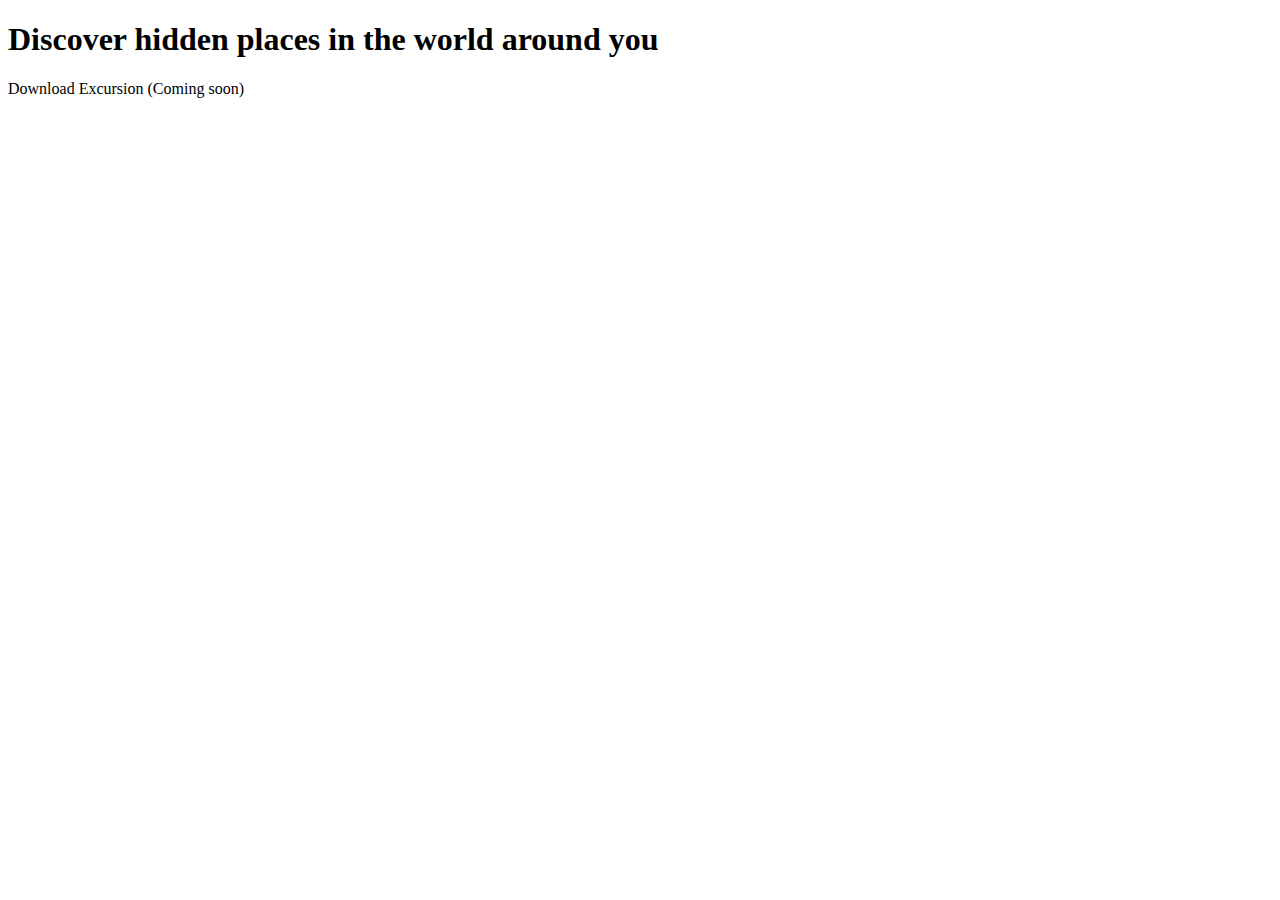
==== Excursion/index.html @ 006a2168 "begin page content" ====
<!DOCTYPE html>
<html lang="en">
<head>
    <meta charset="UTF-8">
    <meta http-equiv="X-UA-Compatible" content="IE=edge">
    <meta name="viewport" content="width=device-width, initial-scale=1.0">
    <link rel="stylesheet" type="text/css" href="./resources/css/style.css">
    <title>Excursion</title>
    <h1>Discover hidden places in the world around you</h1>
    <p><a>Download Excursion (Coming soon)</a></p>
</head>
<body>
    
</body>
</html>
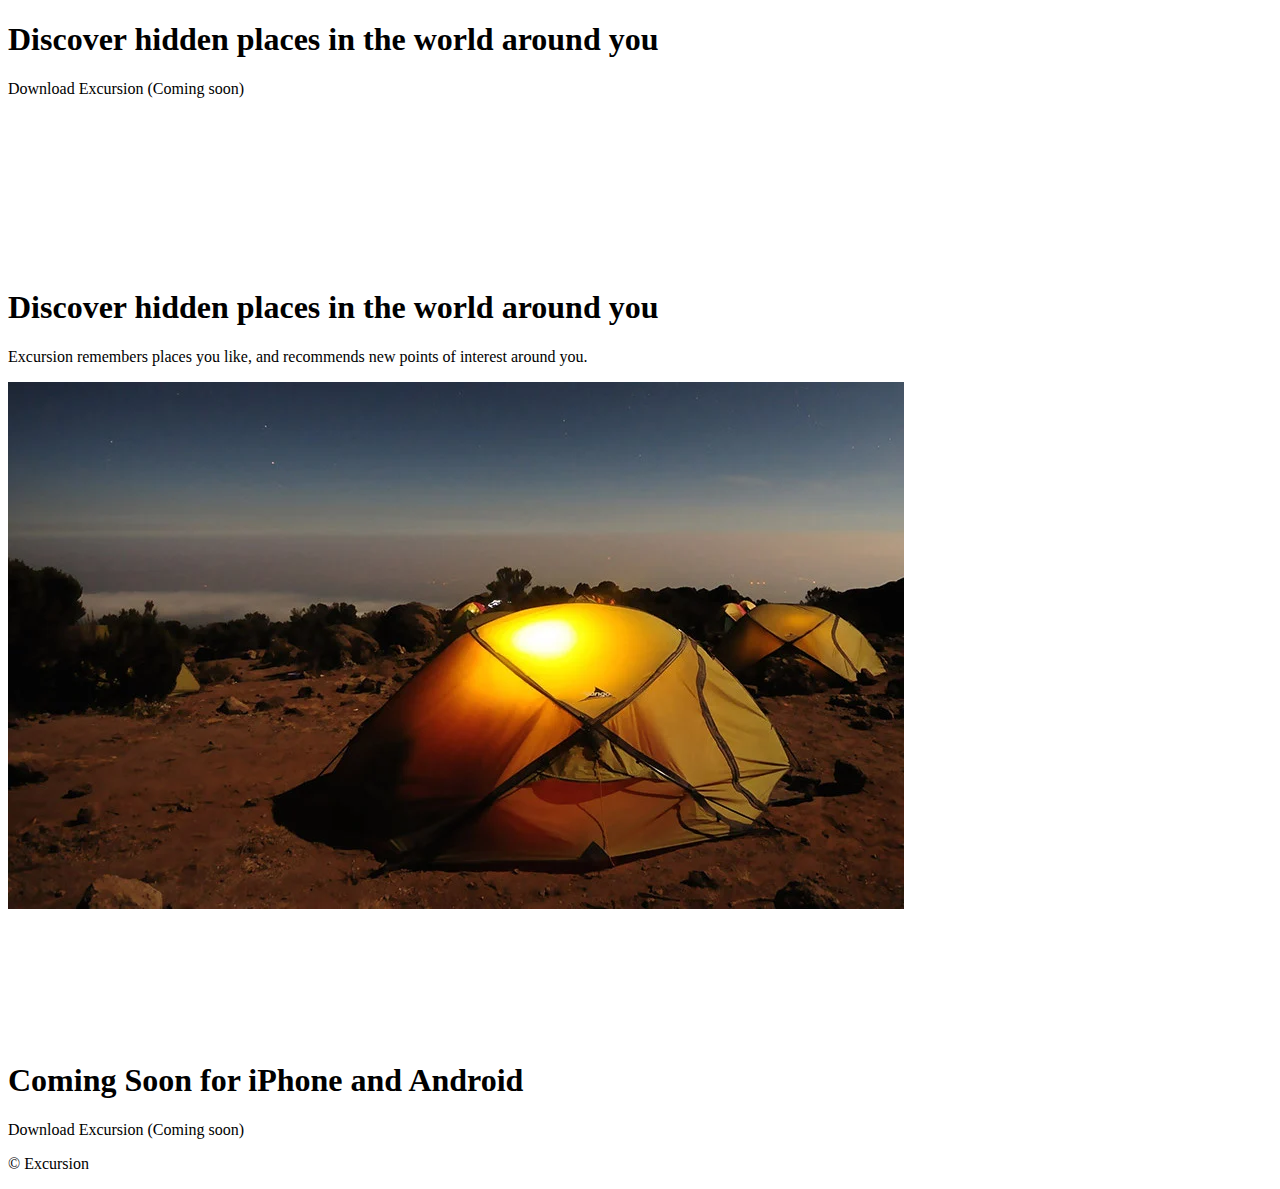
==== commit f71d2982: "updating page content" ====
--- a/Excursion/index.html
+++ b/Excursion/index.html
@@ -6,10 +6,22 @@
     <meta name="viewport" content="width=device-width, initial-scale=1.0">
     <link rel="stylesheet" type="text/css" href="./resources/css/style.css">
     <title>Excursion</title>
+</head>
+<body>
+
     <h1>Discover hidden places in the world around you</h1>
     <p><a>Download Excursion (Coming soon)</a></p>
-</head>
-<body>
+    <!-- below is the video tag without the control attribute, to replicate project mockup-->
+    <video src="./resources/videos/excursion.mp4">Video not supported</video>
+
+    <h1>Discover hidden places in the world around you</h1>
+    <p>Excursion remembers places you like, and recommends new points of interest around you.</p>
+    <p><img src="./resources/images/camp.webp" alt="mobile phone"/></p>
+
+    <p><img src="./resources/images/phone.webp" alt="mobile phone"/></p>
+    <h1>Coming Soon for iPhone and Android</h1>
+    <p><a>Download Excursion (Coming soon)</a></p>
+    <p>© Excursion</p>
     
 </body>
 </html>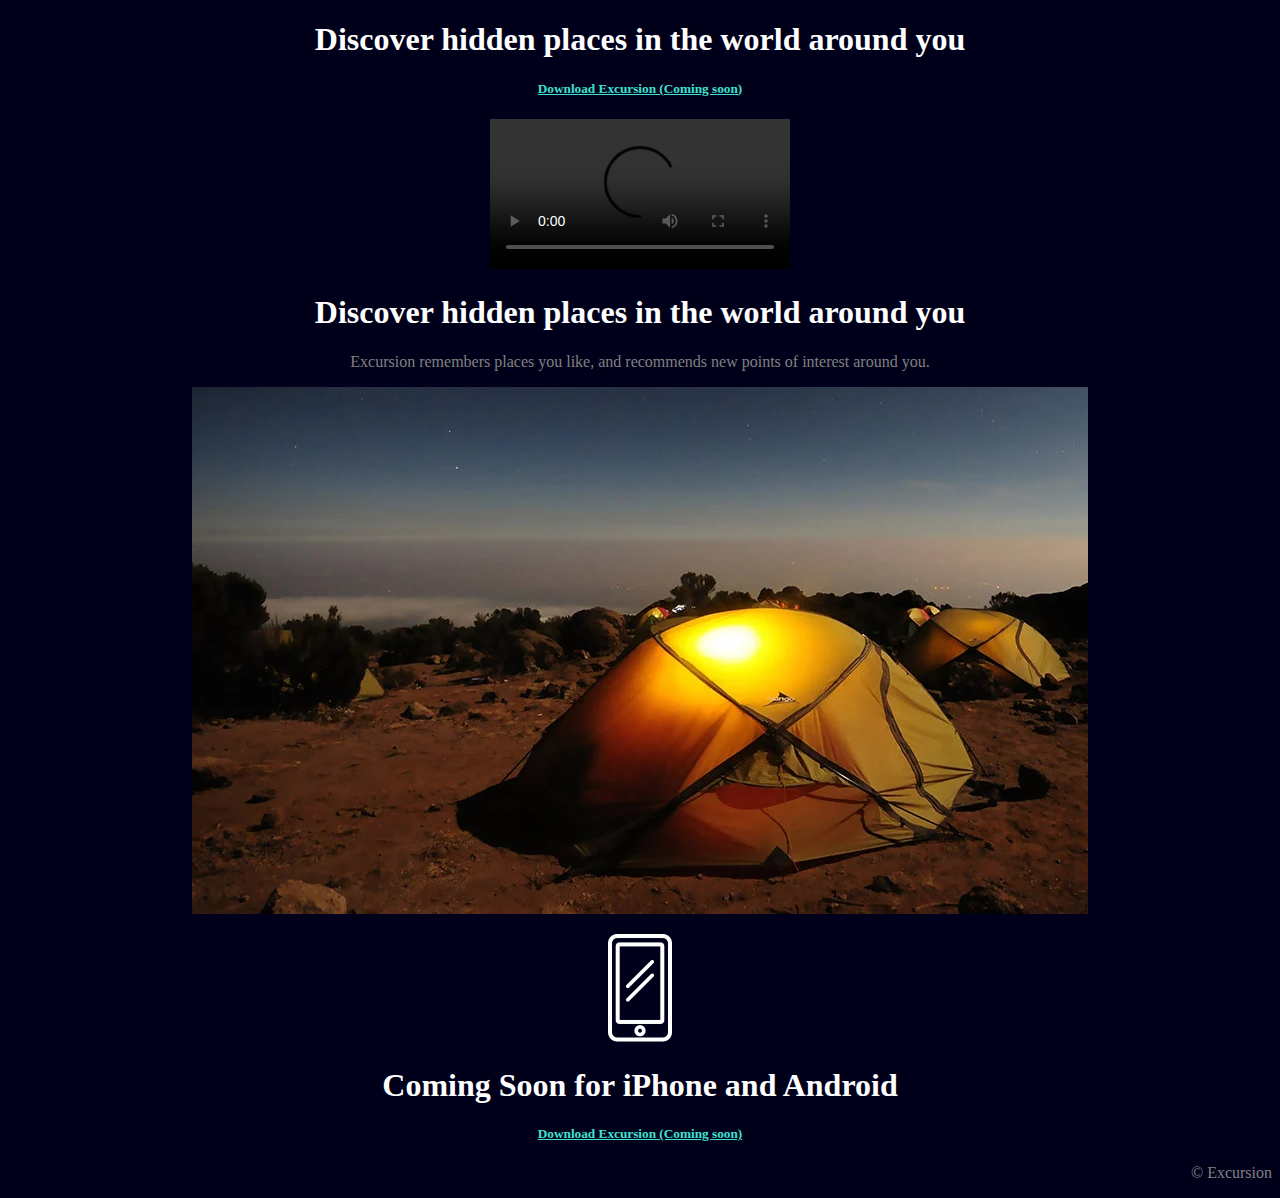
==== commit 6e145422: "updating css sheet and index file" ====
--- a/Excursion/index.html
+++ b/Excursion/index.html
@@ -10,9 +10,8 @@
 <body>
 
     <h1>Discover hidden places in the world around you</h1>
-    <p><a>Download Excursion (Coming soon)</a></p>
-    <!-- below is the video tag without the control attribute, to replicate project mockup-->
-    <video src="./resources/videos/excursion.mp4">Video not supported</video>
+    <h5><a href="./index.html">Download Excursion (Coming soon)</a></h5>
+    <video src="./resources/videos/excursion.mp4" controls>Video not supported</video>
 
     <h1>Discover hidden places in the world around you</h1>
     <p>Excursion remembers places you like, and recommends new points of interest around you.</p>
@@ -20,8 +19,9 @@
 
     <p><img src="./resources/images/phone.webp" alt="mobile phone"/></p>
     <h1>Coming Soon for iPhone and Android</h1>
-    <p><a>Download Excursion (Coming soon)</a></p>
-    <p>© Excursion</p>
+    <h5><a href="./index.html">Download Excursion (Coming soon)</a></h5>
+    
+    <footer><p>© Excursion</p></footer>
     
 </body>
 </html>--- a/Excursion/resources/css/style.css
+++ b/Excursion/resources/css/style.css
@@ -0,0 +1,22 @@
+body {
+  background-color: rgb(0, 0, 27);
+  text-align: center;
+  font-family: Verdana;
+}
+
+h1 {
+  color: white;
+  font-weight: light;
+}
+
+p {
+  color: grey;
+}
+
+a {
+  color: turquoise;
+}
+
+footer {
+  text-align: right;
+}
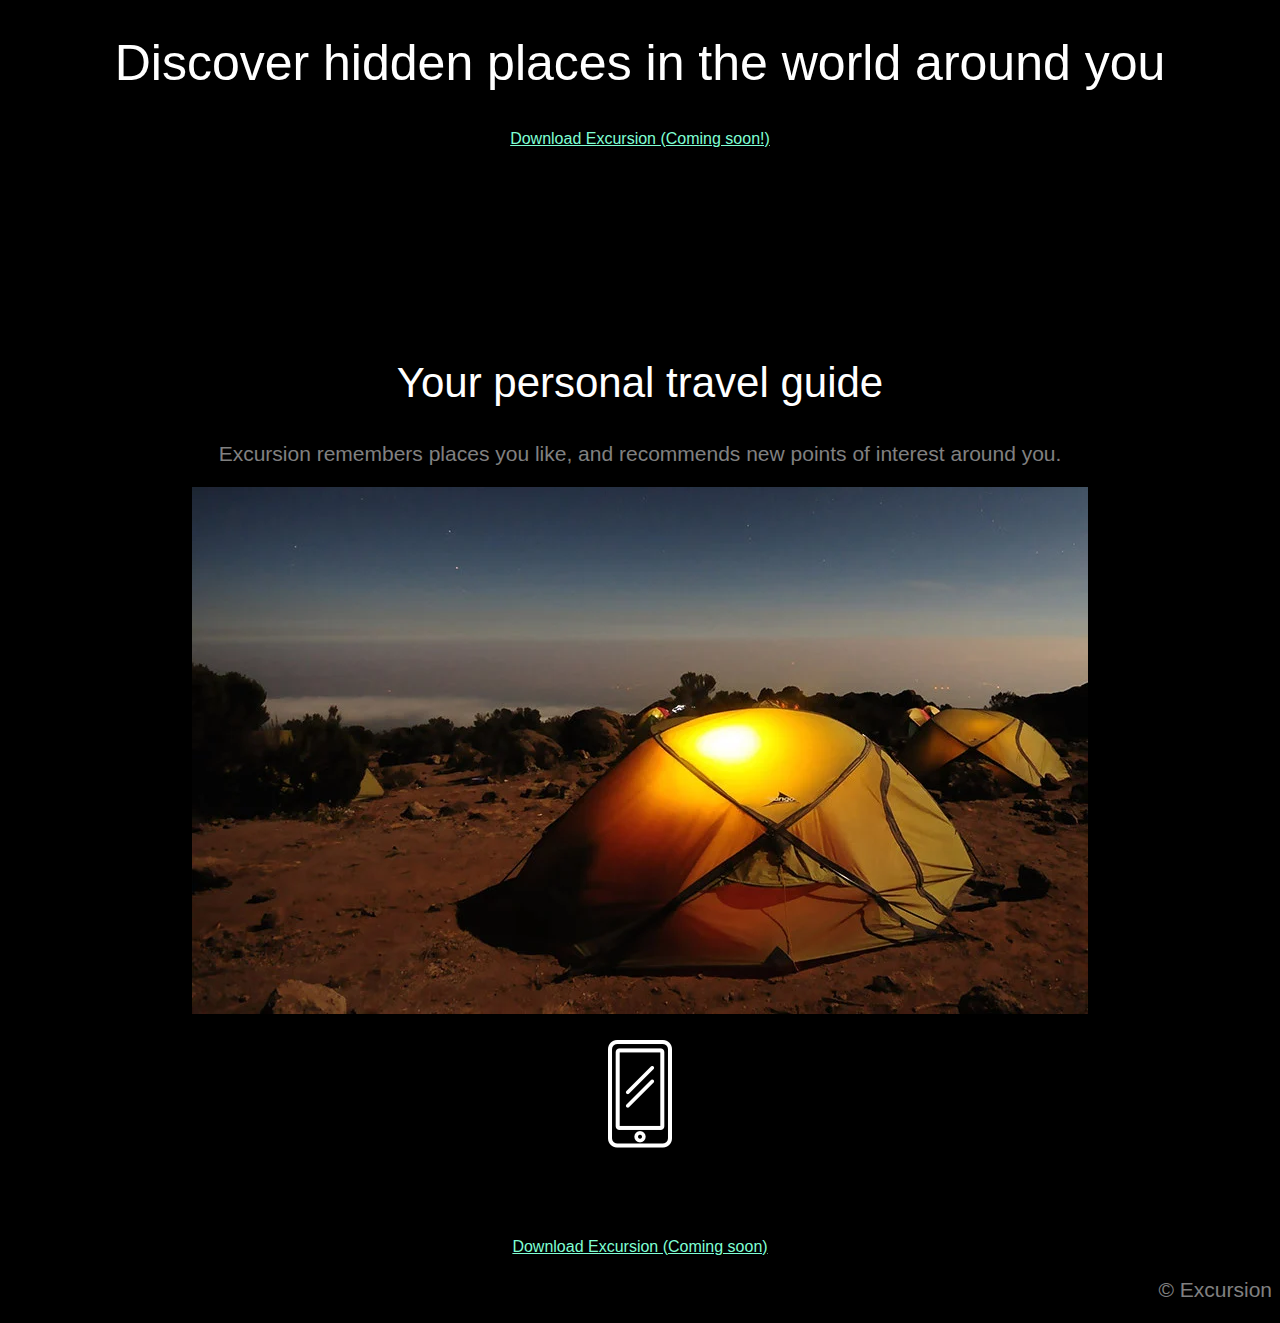
==== commit 817df8b8: "updating stylesheet and index file" ====
--- a/Excursion/index.html
+++ b/Excursion/index.html
@@ -9,17 +9,18 @@
 </head>
 <body>
 
-    <h1>Discover hidden places in the world around you</h1>
-    <h5><a href="./index.html">Download Excursion (Coming soon)</a></h5>
-    <video src="./resources/videos/excursion.mp4" controls>Video not supported</video>
-
-    <h1>Discover hidden places in the world around you</h1>
+    <h1 class="header">Discover hidden places in the world around you</h1>
+    <p><a class="link" href="#">Download Excursion (Coming soon!)</a></p>
+    <video autoplay loop>
+        <source src="resources/videos/excursion.mp4" type="video.mp4">not supported</video>
+    
+    <h2>Your personal travel guide</h2>
     <p>Excursion remembers places you like, and recommends new points of interest around you.</p>
     <p><img src="./resources/images/camp.webp" alt="mobile phone"/></p>
 
     <p><img src="./resources/images/phone.webp" alt="mobile phone"/></p>
     <h1>Coming Soon for iPhone and Android</h1>
-    <h5><a href="./index.html">Download Excursion (Coming soon)</a></h5>
+    <p><a class="link" href="#">Download Excursion (Coming soon)</a></p>
     
     <footer><p>© Excursion</p></footer>
     
--- a/Excursion/resources/css/style.css
+++ b/Excursion/resources/css/style.css
@@ -1,20 +1,29 @@
 body {
-  background-color: rgb(0, 0, 27);
+  background-color: black;
   text-align: center;
-  font-family: Verdana;
+  font-family: Verdana, Geneva, Tahoma, sans-serif;
 }
 
-h1 {
+h2 {
   color: white;
-  font-weight: light;
+  font-size: 42px;
+  font-weight: 300;
+}
+
+.header {
+  color: white;
+  font-size: 50px;
+  font-weight: normal;
 }
 
 p {
   color: grey;
+  font-size: 21px;
 }
 
-a {
-  color: turquoise;
+.link {
+  color: aquamarine;
+  font-size: 16px;
 }
 
 footer {
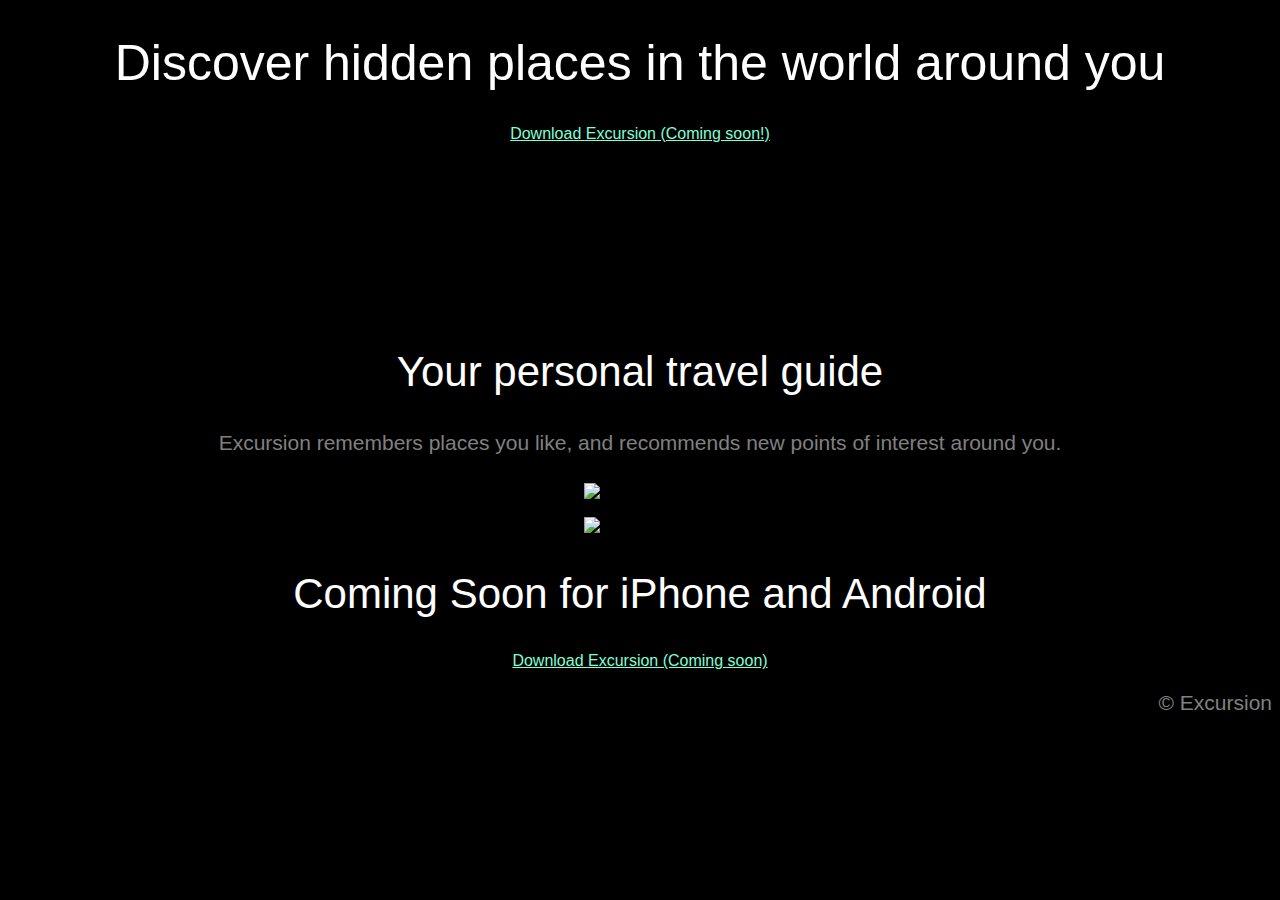
==== commit 51d47b59: "updating stylsheet and index" ====
--- a/Excursion/index.html
+++ b/Excursion/index.html
@@ -9,20 +9,20 @@
 </head>
 <body>
 
-    <h1 class="header">Discover hidden places in the world around you</h1>
+    <h1 class="headerMain">Discover hidden places in the world around you</h1>
     <p><a class="link" href="#">Download Excursion (Coming soon!)</a></p>
     <video autoplay loop>
         <source src="resources/videos/excursion.mp4" type="video.mp4">not supported</video>
     
-    <h2>Your personal travel guide</h2>
-    <p>Excursion remembers places you like, and recommends new points of interest around you.</p>
-    <p><img src="./resources/images/camp.webp" alt="mobile phone"/></p>
+    <h2 class="headerSecond">Your personal travel guide</h2>
+    <h4 class="sub">Excursion remembers places you like, and recommends new points of interest around you.</h4>
+    <p><img src="resources/images/camp.jpeg" alt="mobile phone"/></p>
 
-    <p><img src="./resources/images/phone.webp" alt="mobile phone"/></p>
-    <h1>Coming Soon for iPhone and Android</h1>
+    <p><img src="resources/images/phone.png" alt="mobile phone"/></p>
+    <h2 class="headerSecond">Coming Soon for iPhone and Android</h2>
     <p><a class="link" href="#">Download Excursion (Coming soon)</a></p>
     
-    <footer><p>© Excursion</p></footer>
+    <footer class="footer"><p>© Excursion</p></footer>
     
 </body>
 </html>--- a/Excursion/resources/css/style.css
+++ b/Excursion/resources/css/style.css
@@ -4,21 +4,22 @@
   font-family: Verdana, Geneva, Tahoma, sans-serif;
 }
 
-h2 {
+.headerMain {
+  color: white;
+  font-size: 50px;
+  font-weight: normal;
+}
+
+.headerSecond {
   color: white;
   font-size: 42px;
   font-weight: 300;
 }
 
-.header {
-  color: white;
-  font-size: 50px;
-  font-weight: normal;
-}
-
-p {
+.sub {
   color: grey;
   font-size: 21px;
+  font-weight: lighter;
 }
 
 .link {
@@ -26,6 +27,8 @@
   font-size: 16px;
 }
 
-footer {
+.footer {
   text-align: right;
+  color: grey;
+  font-size: 21px;
 }
